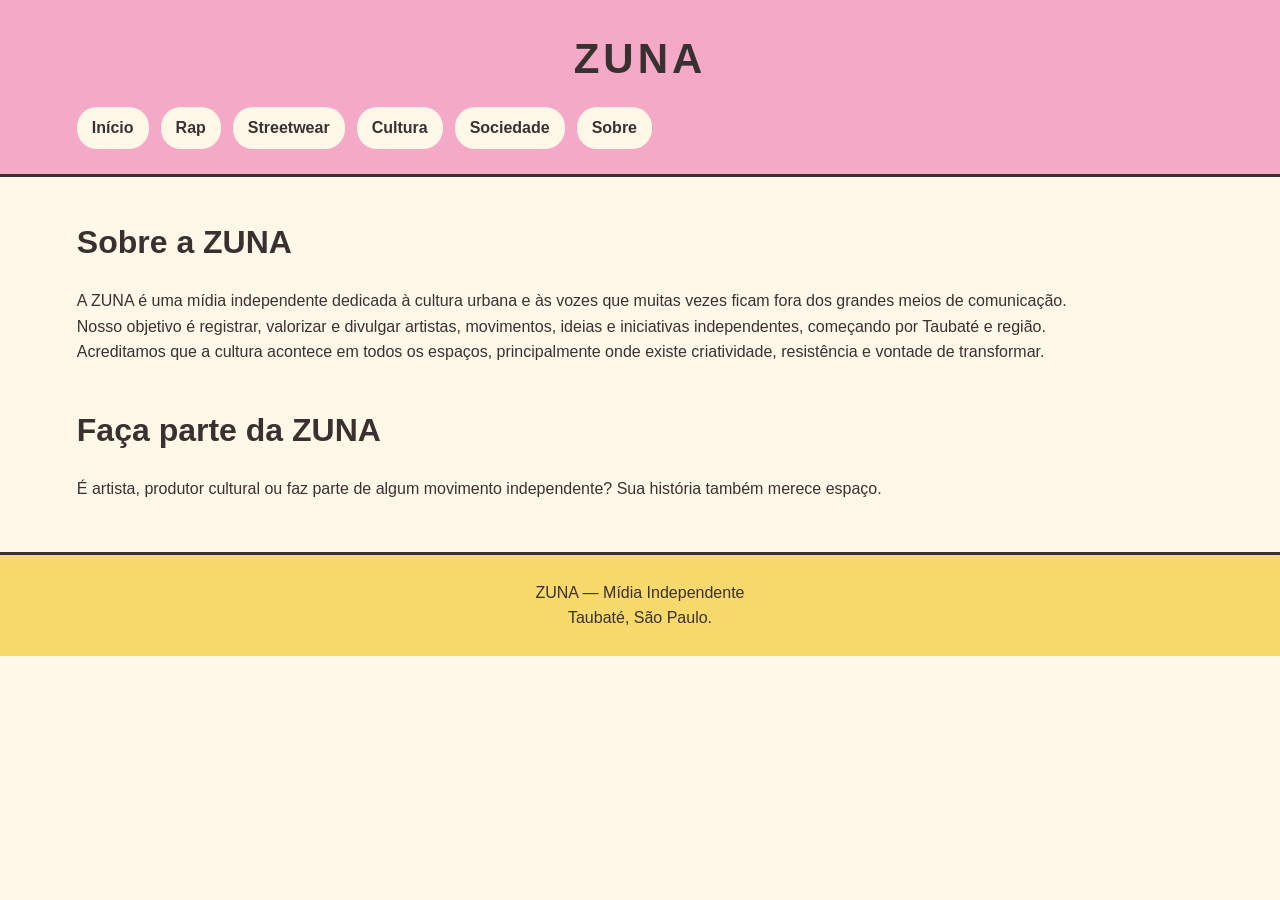
==== sobre.html @ 8d6f95fc "Add files via upload" ====
<!DOCTYPE html>
<html lang="pt-br">

<head>
    <meta charset="UTF-8">
    <meta name="viewport" content="width=device-width, initial-scale=1.0">
    <title>Sobre |  ZUNA</title>
    <link rel="stylesheet" href="../style.css">
</head>

<body>

    <header>
        <h1>ZUNA</h1>
        <nav>
            <a href="../index.html">Início</a>
            <a href="rap.html">Rap</a>
            <a href="streetwear.html">Streetwear</a>
            <a href="cultura.html">Cultura</a>
            <a href="sociedade.html">Sociedade</a>
            <a href="sobre.html">Sobre</a>
        </nav>
    </header>

    <main>
        <section>
            <h2>Sobre a ZUNA</h2>

            <p>
                A ZUNA é uma mídia independente dedicada
                à cultura urbana e às vozes que muitas vezes
                ficam fora dos grandes meios de comunicação.
            </p>

            <p>
                Nosso objetivo é registrar, valorizar e divulgar
                artistas, movimentos, ideias e iniciativas
                independentes, começando por Taubaté e região.
            </p>

            <p>
                Acreditamos que a cultura acontece em todos os espaços,
                principalmente onde existe criatividade, resistência
                e vontade de transformar.
            </p>
        </section>

        <section>
            <h2>Faça parte da ZUNA</h2>
            <p>
                É artista, produtor cultural ou faz parte de algum
                movimento independente? Sua história também merece espaço.
            </p>
        </section>
    </main>

    <footer>
        <p>ZUNA — Mídia Independente</p>
        <p>Taubaté, São Paulo.</p>
    </footer>

</body>
</html>
---- style.css ----
/* ==========================
   ZUNA — IDENTIDADE VISUAL
========================== */

/* PALETA DE CORES */

:root {
    --rosa: #F4A9C7;
    --amarelo: #F8D96B;
    --verde: #A8CFA3;
    --laranja: #F4A15D;
    --creme: #FFF8E9;
    --branco: #FFFFFF;
    --texto: #39312F;
}

/* CONFIGURAÇÕES GERAIS */

* {
    margin: 0;
    padding: 0;
    box-sizing: border-box;
}

body {
    background-color: var(--creme);
    color: var(--texto);
    font-family: Arial, sans-serif;
    line-height: 1.6;
}

/* CABEÇALHO */

header {
    background-color: var(--rosa);
    padding: 25px 6%;
    border-bottom: 3px solid var(--texto);
}

header h1 {
    font-size: 42px;
    font-weight: 900;
    letter-spacing: 3px;
    margin-bottom: 15px;
}

nav {
    display: flex;
    flex-wrap: wrap;
    gap: 12px;
}

nav a {
    text-decoration: none;
    color: var(--texto);
    font-weight: bold;
    padding: 8px 15px;
    background-color: var(--creme);
    border-radius: 20px;
    transition: 0.3s;
}

nav a:hover {
    background-color: var(--amarelo);
    transform: rotate(-3deg);
}

/* CONTEÚDO PRINCIPAL */

main {
    width: 88%;
    max-width: 1200px;
    margin: 40px auto;
}

/* APRESENTAÇÃO */

#apresentacao {
    background-color: var(--amarelo);
    padding: 65px 35px;
    border: 3px solid var(--texto);
    border-radius: 25px;
    margin-bottom: 45px;
}

#apresentacao h2 {
    font-size: clamp(32px, 5vw, 55px);
    line-height: 1.1;
    max-width: 700px;
    margin-bottom: 20px;
}

#apresentacao p {
    font-size: 19px;
}

/* TÍTULOS */

section h2 {
    font-size: 32px;
    margin-bottom: 20px;
}

/* MATÉRIA EM DESTAQUE */

#destaque {
    margin-bottom: 45px;
}

#destaque article {
    background-color: var(--verde);
    padding: 30px;
    border: 3px solid var(--texto);
    border-radius: 20px;
}

article h3 {
    font-size: 23px;
    margin-bottom: 10px;
}

article p {
    margin-bottom: 15px;
}

article a {
    display: inline-block;
    color: var(--texto);
    font-weight: bold;
    text-decoration: none;
    border-bottom: 2px solid var(--texto);
}

/* ÚLTIMAS PUBLICAÇÕES */

/* ORGANIZAÇÃO DAS MATÉRIAS */

#materias {
    display: grid;
    grid-template-columns: repeat(3, 1fr);
    gap: 20px;
    margin-bottom: 45px;
}

#materias h2 {
    grid-column: 1 / -1;
}

#materias article {
    background-color: var(--branco);
    border: 2px solid var(--texto);
    border-radius: 18px;
    padding: 25px;
    margin-bottom: 0;
    transition: 0.3s;
}

#materias {
    margin-bottom: 45px;
}

#materias article {
    background-color: var(--branco);
    border: 2px solid var(--texto);
    border-radius: 18px;
    padding: 25px;
    margin-bottom: 18px;
    transition: 0.3s;
}

#materias article:hover {
    transform: translateY(-5px);
    background-color: var(--rosa);
}

/* SOBRE */

#sobre {
    background-color: var(--laranja);
    padding: 35px;
    border: 3px solid var(--texto);
    border-radius: 22px;
    margin-bottom: 40px;
}

/* CONTATO */

#contato {
    background-color: var(--rosa);
    padding: 35px;
    border: 3px solid var(--texto);
    border-radius: 22px;
}

/* RODAPÉ */

footer {
    background-color: var(--amarelo);
    padding: 25px;
    text-align: center;
    border-top: 3px solid var(--texto);
    margin-top: 50px;
}

/* PÁGINAS INTERNAS */

main section {
    margin-bottom: 40px;
}

main section article {
    background-color: var(--verde);
    padding: 25px;
    border: 2px solid var(--texto);
    border-radius: 18px;
}

/* CELULAR */

@media (max-width: 600px) {    
     #materias {
        grid-template-columns: 1fr;
    }

    header h1 {
        font-size: 32px;
    }

    nav {
        gap: 8px;
    }

    nav a {
        font-size: 13px;
        padding: 7px 11px;
    }

    main {
        width: 92%;
    }

    #apresentacao {
        padding: 40px 22px;
    }

    #apresentacao h2 {
        font-size: 35px;
    }

}

/* CABEÇALHO WARGEM */

header {
    display: block;
    text-align: left;
}

header h1 {
    width: 100%;
    text-align: center;
    font-size: 42px;
    font-weight: 900;
    letter-spacing: 4px;
    margin-bottom: 15px;
}

header h1 a,
header > a {
    color: var(--texto);
    text-decoration: none;
    font-size: inherit;
    font-weight: 900;
    letter-spacing: 4px;
}

nav {
    justify-content: flex-start;
}

.cabecalho {
    display: flex;
    justify-content: space-between;
    align-items: center;
    padding: 25px 50px;
    background-color: #f3a5c5;
}

.logo {
    flex: 1;
    text-align: center;
}

.logo a {
    text-decoration: none;
    color: #292929;
    font-size: 45px;
    font-weight: bold;
}

.mascote {
    width: 150px;
    display: flex;
    justify-content: center;
}

.mascote img {
    width: 130px;
    height: 130px;
    object-fit: contain;
}

/* LOGOTIPO */

.logo {
    width: 100%;
    text-align: center;
    margin-bottom: 20px;
}

.logo a {
    color: var(--texto);
    text-decoration: none;
    font-size: 42px;
    font-weight: 900;
    letter-spacing: 4px;
    display: inline-block;
}

/* MENU */

header {
    display: block;
}

nav {
    justify-content: flex-start;
}

.botao-contato {
    display: inline-block;
    background-color: var(--texto);
    color: var(--creme);
    padding: 12px 25px;
    border-radius: 25px;
    text-decoration: none;
    font-weight: bold;
    transition: 0.3s;
}

.botao-contato:hover {
    background-color: var(--laranja);
    color: var(--texto);
    transform: translateY(-3px);
}

/* MENU SUSPENSO */

.menu {
    position: relative;
}

#botao-menu {
    background-color: var(--creme);
    color: var(--texto);
    border: none;
    border-radius: 20px;
    padding: 10px 18px;
    font-size: 16px;
    font-weight: bold;
    cursor: pointer;
}

#lista-menu {
    position: absolute;
    top: 45px;
    left: 0;
    background-color: var(--creme);
    list-style: none;
    padding: 10px;
    border: 2px solid var(--texto);
    border-radius: 15px;
    min-width: 160px;
    z-index: 10;
}

#lista-menu li {
    margin: 5px 0;
}

#lista-menu a {
    display: block;
    color: var(--texto);
    text-decoration: none;
    padding: 8px;
    border-radius: 10px;
}

#lista-menu a:hover {
    background-color: var(--amarelo);
}

.menu-escondido {
    display: none;
}

.menu-aberto {
    display: block;
}

/* LINKS DO SITE */

a {
    color: var(--texto);
    text-decoration: none;
}

a:visited {
    color: var(--texto);
}

a:hover {
    color: var(--laranja);
}

/* BOTÃO CONHEÇA NOSSA HISTÓRIA */

.botao-historia {
    display: inline-block;
    background-color: var(--creme);
    color: var(--texto);
    padding: 10px 22px;
    margin-top: 12px;
    border: 2px solid var(--texto);
    border-radius: 25px;
    font-weight: bold;
    text-decoration: none;
    transition: 0.3s;
}

.botao-historia:hover {
    background-color: var(--amarelo);
    color: var(--texto);
    transform: translateY(-3px);
}

/* MASCOTES WMARGEM */

.mascotes {
    display: flex;
    justify-content: center;
    margin: 15px auto;
}

.mascotes img {
    width: 280px;
    max-width: 80%;
    height: auto;
}

/* MASCOTES INTERATIVOS */

.mascotes-piscando {
    width: 420px;
    max-width: 90%;
    aspect-ratio: 7 / 8;

    margin: 20px auto;

    background-image: url("imagens/Flor e Sol em Estilo Doodle.png");
    background-size: 200% 100%;
    background-position: left top;
    background-repeat: no-repeat;

    cursor: pointer;
    transition: background-position 0.1s;
}

/* PISCADINHA */

.mascotes-piscando:hover {
    background-position: right top;
}

/* PÁGINA DA MATÉRIA */

.materia-completa {
    max-width: 850px;
    margin: 60px auto;
    padding: 50px;
    background-color:var(--verde);
    border-radius: 20px;
    line-height: 1.8;
}

.materia-completa span {
    color: #000000;
    font-size: 13px;
    font-weight: bold;
    letter-spacing: 2px;
}

.materia-completa h1 {
    font-size: 42px;
    color: #333;
    margin: 20px 0;
}

.materia-completa p {
    font-size: 17px;
    color: #555;
    margin-bottom: 20px;
}

.materia-completa h2 {
    color: #000000;
    margin-top: 35px;
}

.materia-completa a {
    display: inline-block;
    margin-top: 25px;
    color: #000000;
    text-decoration: none;
    font-weight: bold;
}

/* CARD DA MATÉRIA EM DESTAQUE */

.destaque-card {
    background-color: #a8cda5;
    border: 3px solid #493d38;
    border-radius: 22px;
    padding: 30px;
    margin: 25px 0 40px;
    transition: transform 0.3s ease;
}

.destaque-card:hover {
    transform: translateY(-4px);
}

.destaque-card span {
    font-size: 15px;
    color: #493d38;
}

.destaque-card h3 {
    font-size: 23px;
    margin: 10px 0;
    color: #302a28;
}

.destaque-card p {
    font-size: 16px;
    line-height: 1.6;
    color: #302a28;
}

.destaque-card a {
    display: inline-block;
    margin-top: 8px;
    color: #302a28;
    font-weight: bold;
    text-decoration: none;
    border-bottom: 2px solid #302a28;
    padding-bottom: 5px;
}

.mascote.sol {
    display: flex;
    justify-content: flex-end;
    align-items: center;
}

.mascote.sol img {
    width: 130px;
    height: auto;
    object-fit: contain;
}

/* INTERAÇÃO DOS MASCOTES */

.mascote img {
    transition: transform 0.3s ease;
    cursor: pointer;
}

.mascote img:hover {
    animation: piscar 0.35s ease;
}

@keyframes piscar {
    0% {
        transform: scaleY(1);
    }

    40% {
        transform: scaleY(0.08);
    }

    70% {
        transform: scaleY(1);
    }

    100% {
        transform: scaleY(1);
    }
}
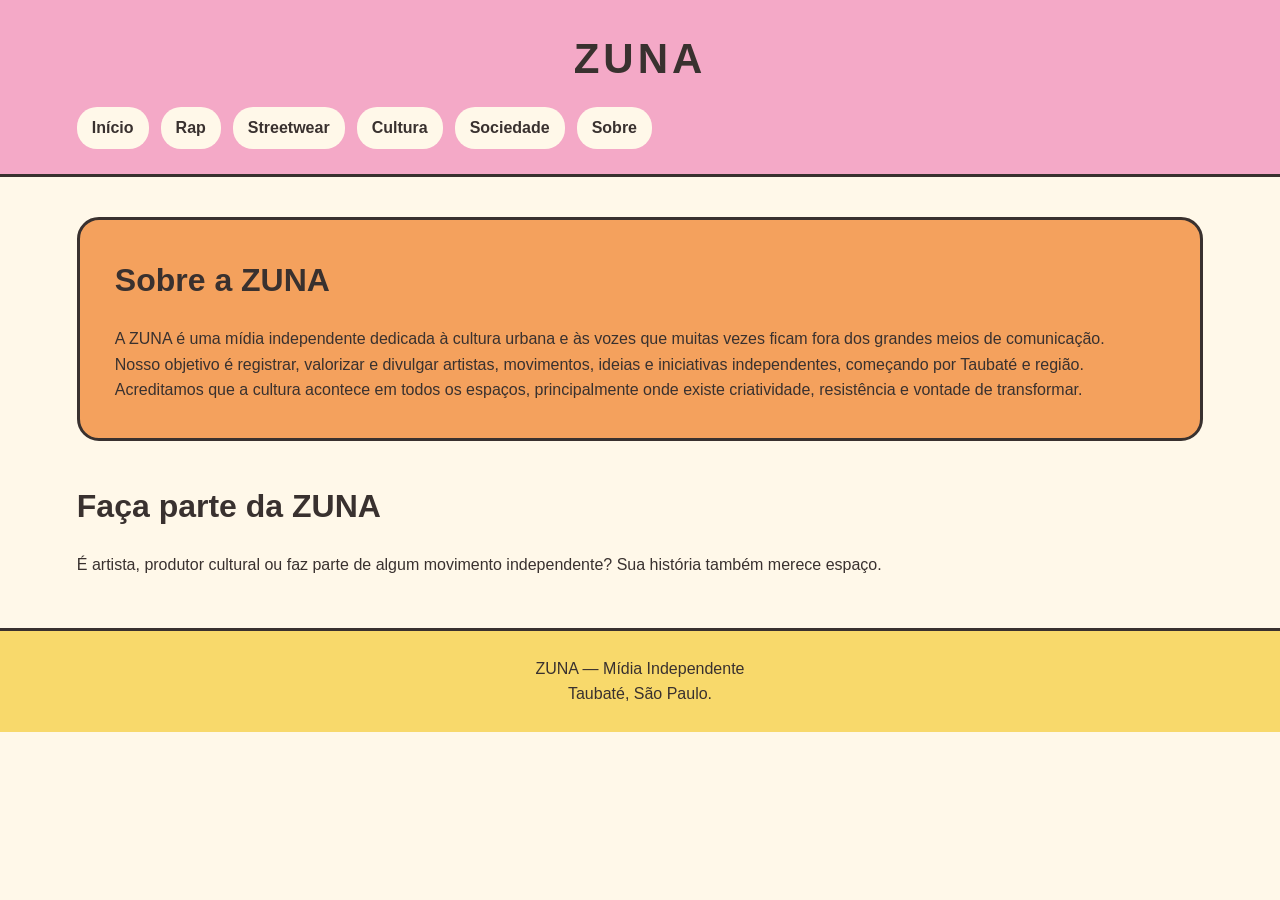
==== commit c6bd65ce: "Update sobre.html" ====
--- a/sobre.html
+++ b/sobre.html
@@ -1,15 +1,14 @@
-
 <!DOCTYPE html>
 <html lang="pt-br">
 
 <head>
     <meta charset="UTF-8">
     <meta name="viewport" content="width=device-width, initial-scale=1.0">
-    <title>Sobre |  ZUNA</title>
+    <title>Sobre | ZUNA</title>
     <link rel="stylesheet" href="../style.css">
 </head>
 
-<body>
+<body class="pagina-sobre">
 
     <header>
         <h1>ZUNA</h1>
@@ -24,8 +23,8 @@
     </header>
 
     <main>
-        <section>
-            <h2>Sobre a ZUNA</h2>
+      <section id="sobre">
+    <h2>Sobre a ZUNA</h2>
 
             <p>
                 A ZUNA é uma mídia independente dedicada
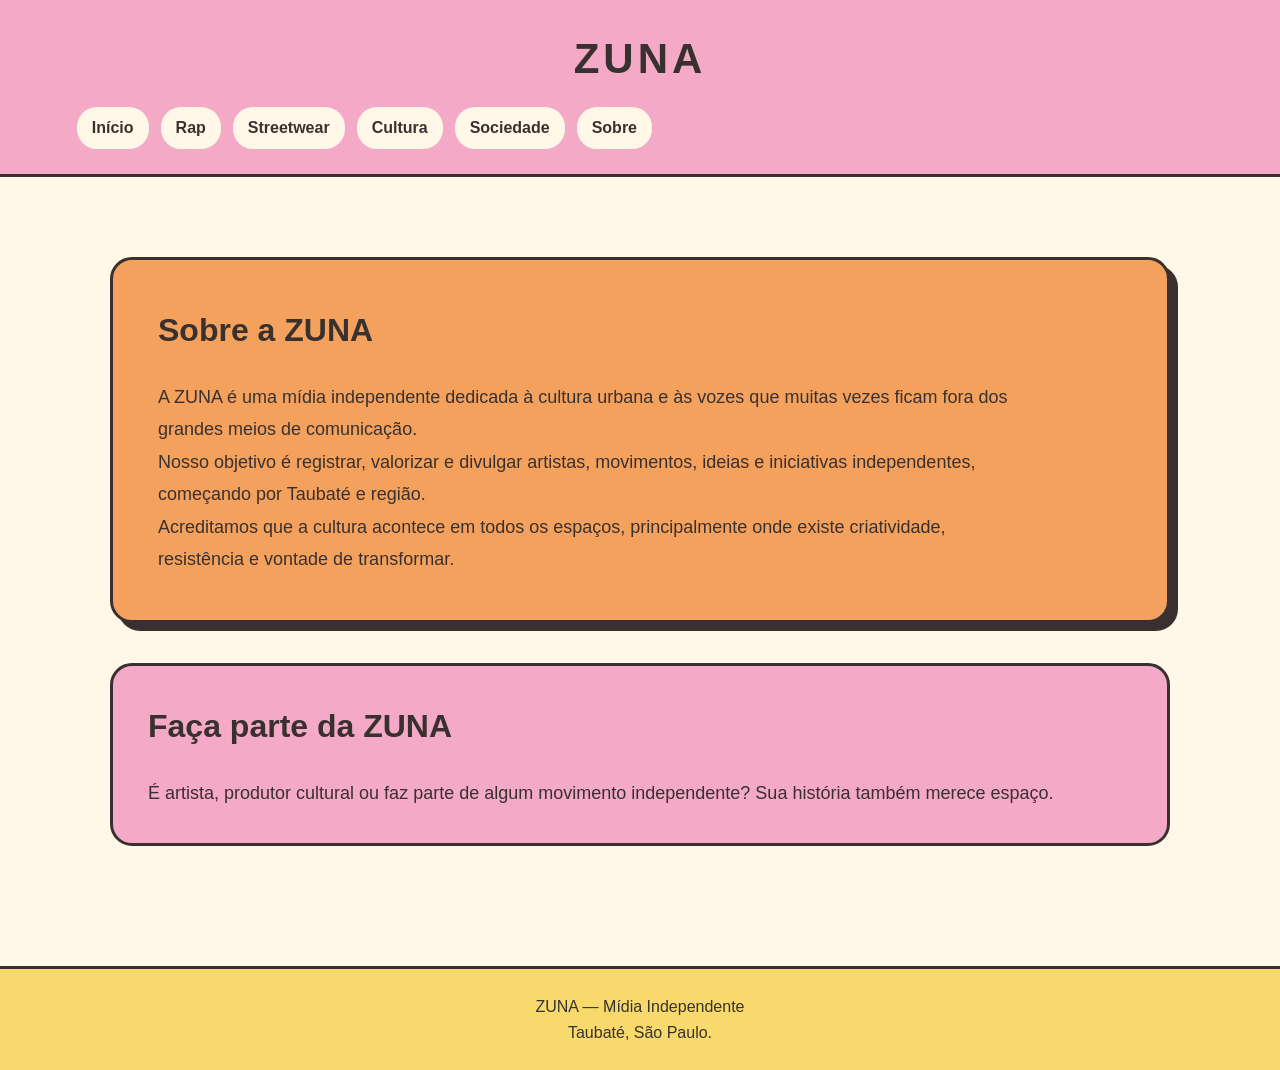
==== commit 93a921dc: "Update sobre.html" ====
--- a/sobre.html
+++ b/sobre.html
@@ -5,7 +5,7 @@
     <meta charset="UTF-8">
     <meta name="viewport" content="width=device-width, initial-scale=1.0">
     <title>Sobre | ZUNA</title>
-    <link rel="stylesheet" href="../style.css">
+ <link rel="stylesheet" href="style.css">
 </head>
 
 <body class="pagina-sobre">
--- a/style.css
+++ b/style.css
@@ -176,14 +176,52 @@
 
 /* SOBRE */
 
-#sobre {
+/* SOBRE */
+
+.pagina-sobre main {
+    max-width: 1100px;
+    margin: 60px auto;
+    padding: 20px;
+}
+
+.pagina-sobre #sobre {
     background-color: var(--laranja);
+    padding: 45px;
+    border: 3px solid var(--texto);
+    border-radius: 22px;
+    margin-bottom: 40px;
+    box-shadow: 8px 8px 0 var(--texto);
+}
+
+.pagina-sobre h2 {
+    font-size: 32px;
+    margin-bottom: 25px;
+    color: var(--texto);
+}
+
+.pagina-sobre #sobre p {
+    font-size: 18px;
+    line-height: 1.8;
+    max-width: 850px;
+}
+
+.pagina-sobre main section:nth-child(2) {
+    background-color: var(--rosa);
     padding: 35px;
     border: 3px solid var(--texto);
     border-radius: 22px;
     margin-bottom: 40px;
 }
 
+.pagina-sobre main section:nth-child(2) p {
+    font-size: 18px;
+    line-height: 1.7;
+}
+
+.pagina-sobre footer {
+    text-align: center;
+    padding: 25px;
+}
 /* CONTATO */
 
 #contato {
@@ -607,4 +645,4 @@
     100% {
         transform: scaleY(1);
     }
-}+}
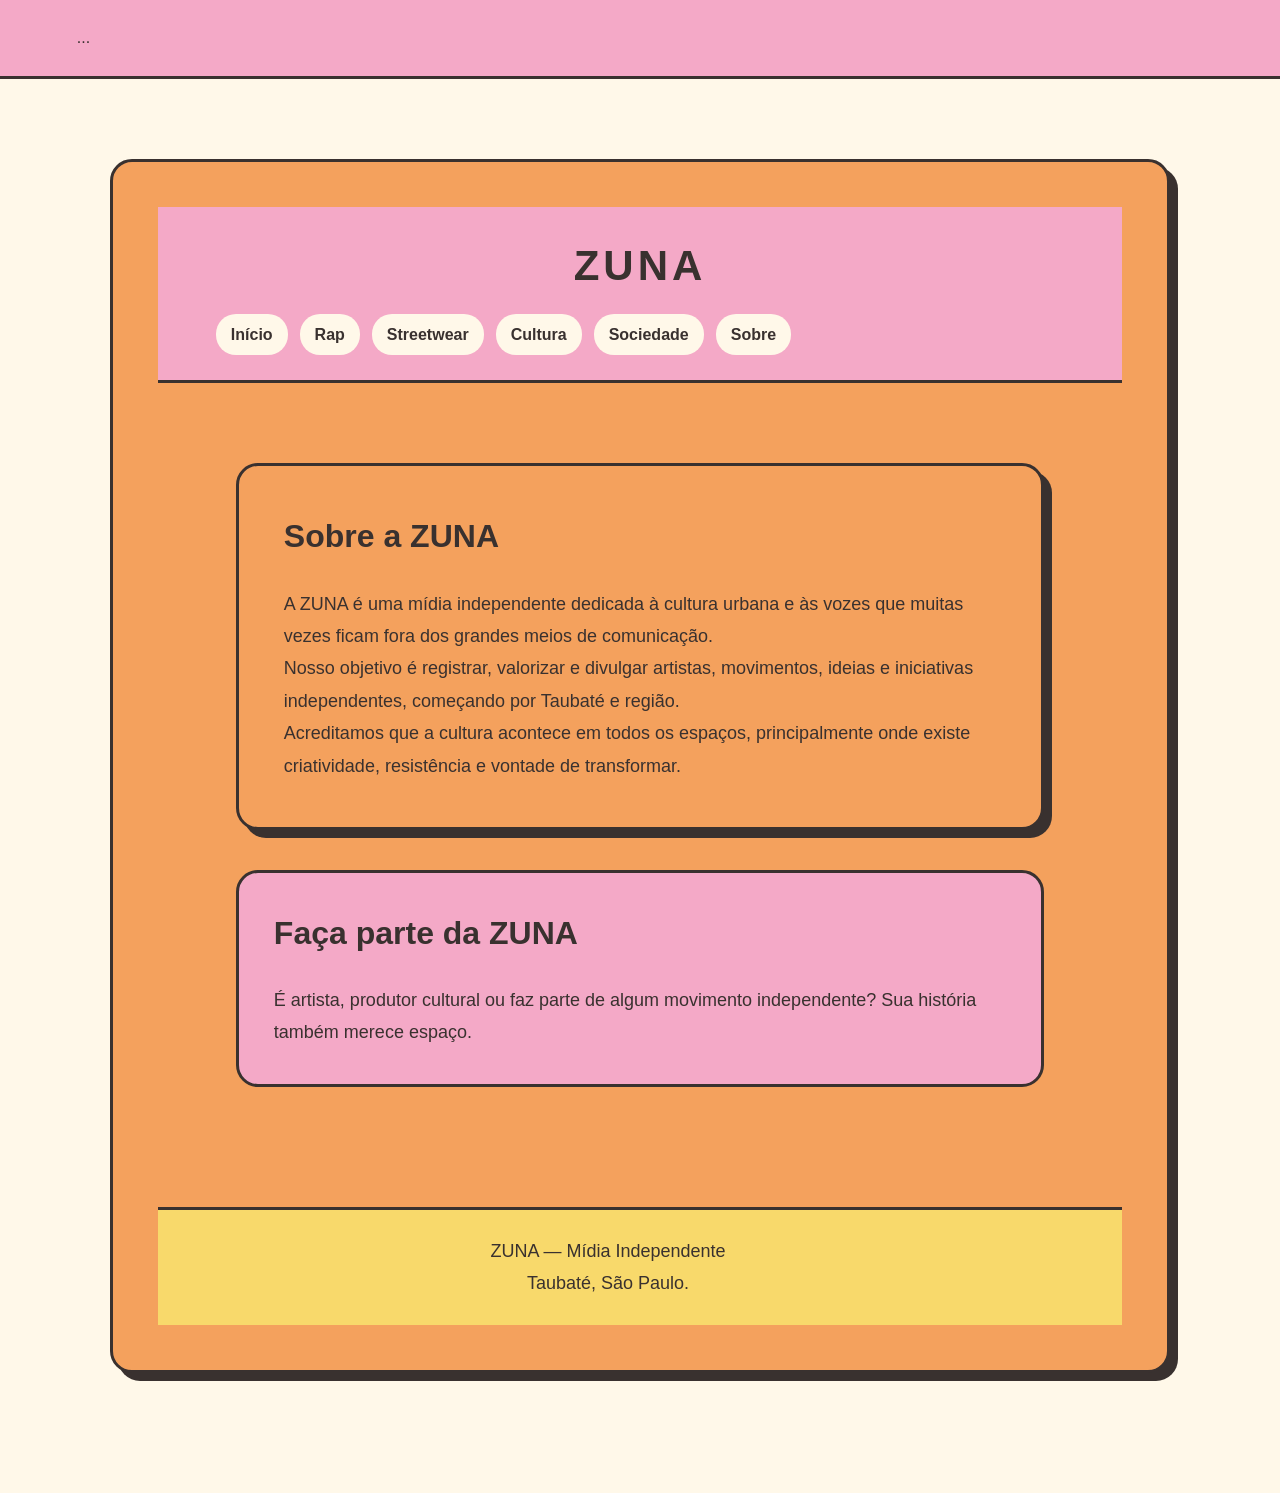
==== commit 5ca4c334: "Update sobre.html" ====
--- a/sobre.html
+++ b/sobre.html
@@ -9,6 +9,13 @@
 </head>
 
 <body class="pagina-sobre">
+
+    <header>
+        ...
+    </header>
+
+    <main>
+        <section id="sobre">
 
     <header>
         <h1>ZUNA</h1>
